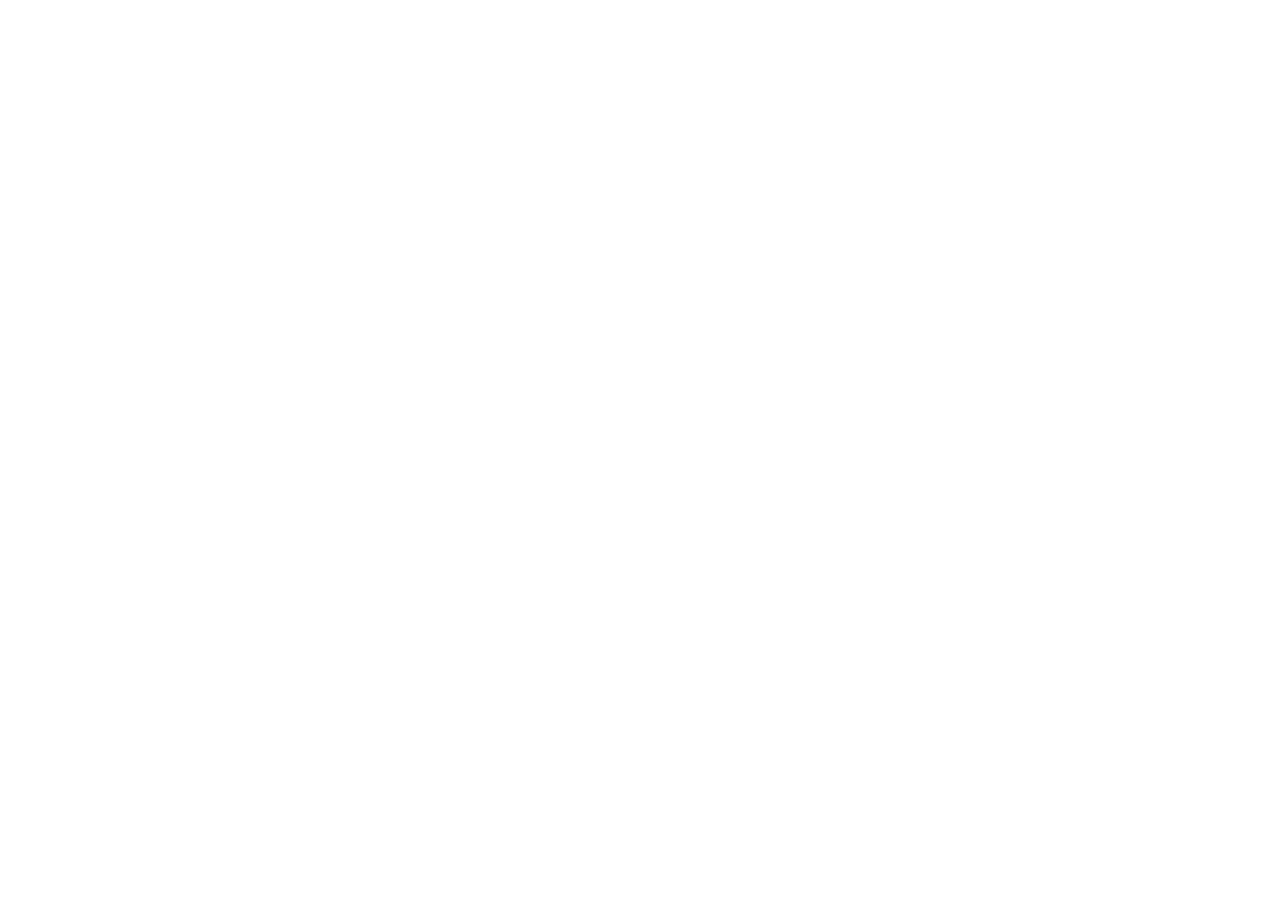
==== index.html @ 80a1d147 "Atua" ====
<!DOCTYPE html>
<html lang="pt-br">
<head>
    <meta charset="UTF-8">
    <meta name="viewport" content="width=device-width, initial-scale=1.0">
    <title>Projeto de Redes Sociais</title>
    <link rel="shortcut icon" href="favicon.ico" type="image/x-icon">
</head>
<body>
    
</body>
</html>
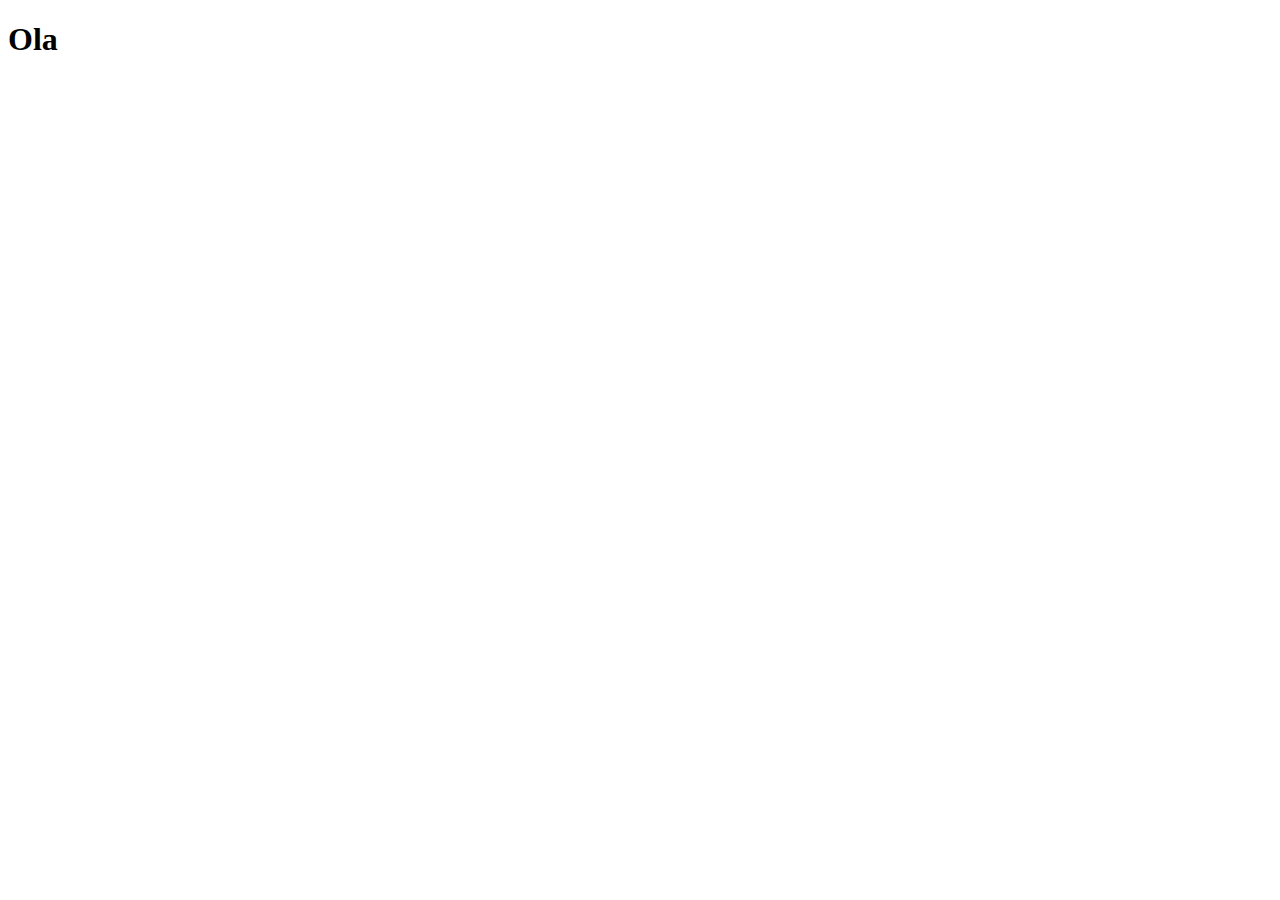
==== commit a5cf66bd: "ola" ====
--- a/index.html
+++ b/index.html
@@ -7,6 +7,6 @@
     <link rel="shortcut icon" href="favicon.ico" type="image/x-icon">
 </head>
 <body>
-    
+    <h1>Ola</h1>
 </body>
 </html>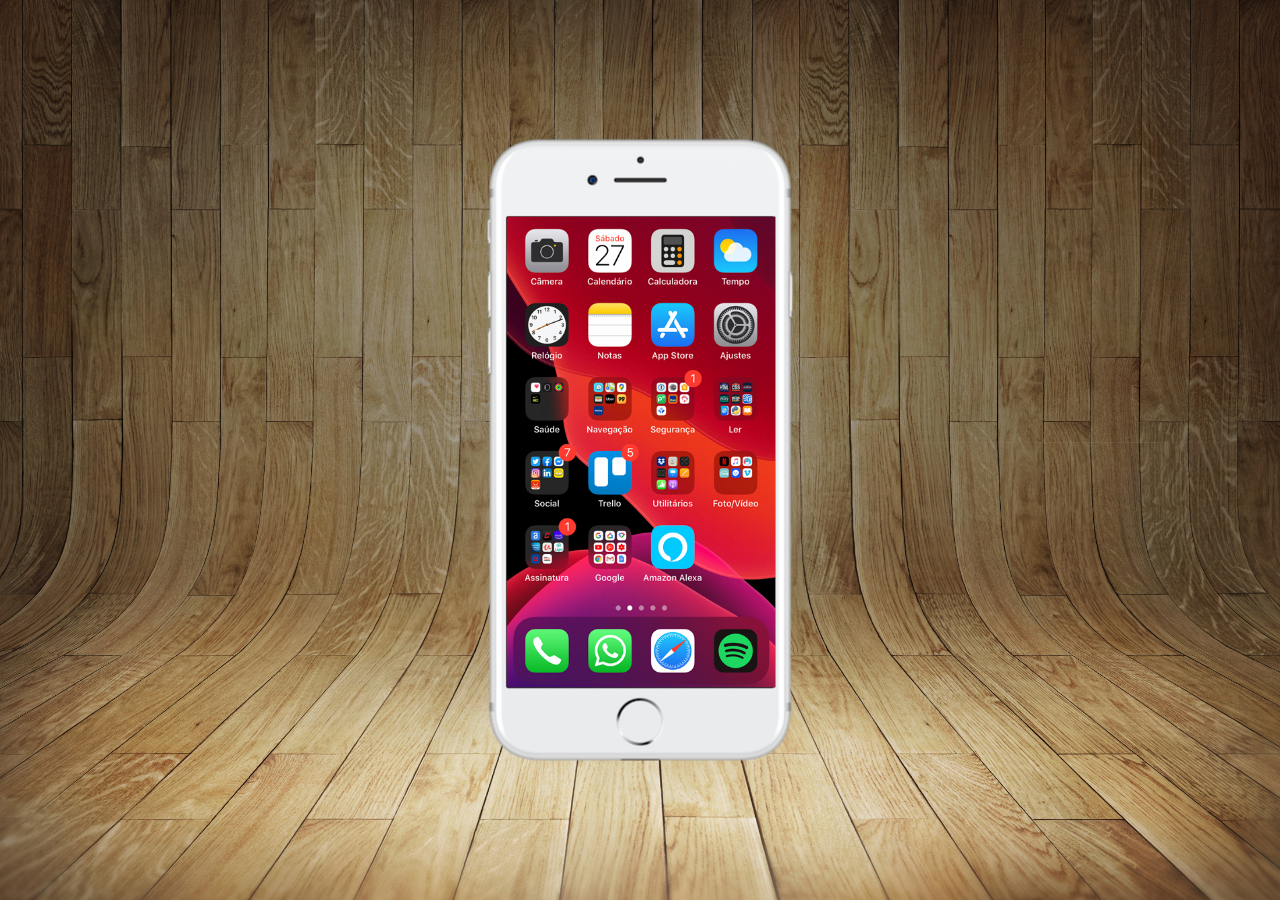
==== commit 9646e7c1: "redes" ====
--- a/index.html
+++ b/index.html
@@ -5,8 +5,20 @@
     <meta name="viewport" content="width=device-width, initial-scale=1.0">
     <title>Projeto de Redes Sociais</title>
     <link rel="shortcut icon" href="favicon.ico" type="image/x-icon">
+    <link rel="stylesheet" href="estilos/style.css">
+
 </head>
 <body>
-    <h1>Ola</h1>
+    <main>
+        <section id="redes-sociais"> 
+            
+
+        </section>
+
+        <section id="telefone">
+            <iframe src="home.html" frameborder="0" name="tela" id="tela"></iframe>
+
+        </section>
+    </main>
 </body>
 </html>--- a/estilos/style.css
+++ b/estilos/style.css
@@ -0,0 +1,51 @@
+@charset "UTF-8";
+
+*{
+    margin: 0px;
+    padding: 0px;
+    font-family: Arial, Helvetica, sans-serif;
+}
+
+html, body{
+    height: 100vh;
+    width: 100vw;
+    background-color: black;
+}
+
+body{
+    background: url(../imagens/fundo-madeira.jpg) no-repeat;
+    background-size: cover;
+    background-attachment: fixed;
+}
+
+main {
+    height: 100vh;
+    /* xxxxxxx*/
+    position: relative;
+    
+}
+
+section#telefone{
+    height: 627px;
+    width: 311px;
+    
+
+    /*Centralizar o bloco xxxxxx */
+    position: absolute;
+    top: 50%;
+    left: 50%;
+    transform: translate(-50%, -50%);
+
+    /*Adicionando Imagens*/
+    background-image: url(../imagens/frame-iphone.png);
+    background-repeat: no-repeat;
+
+}
+
+iframe#tela{
+    position: relative;
+    top: 80px;
+    left: 22px;
+    width: 269px;
+    height: 471px;
+}